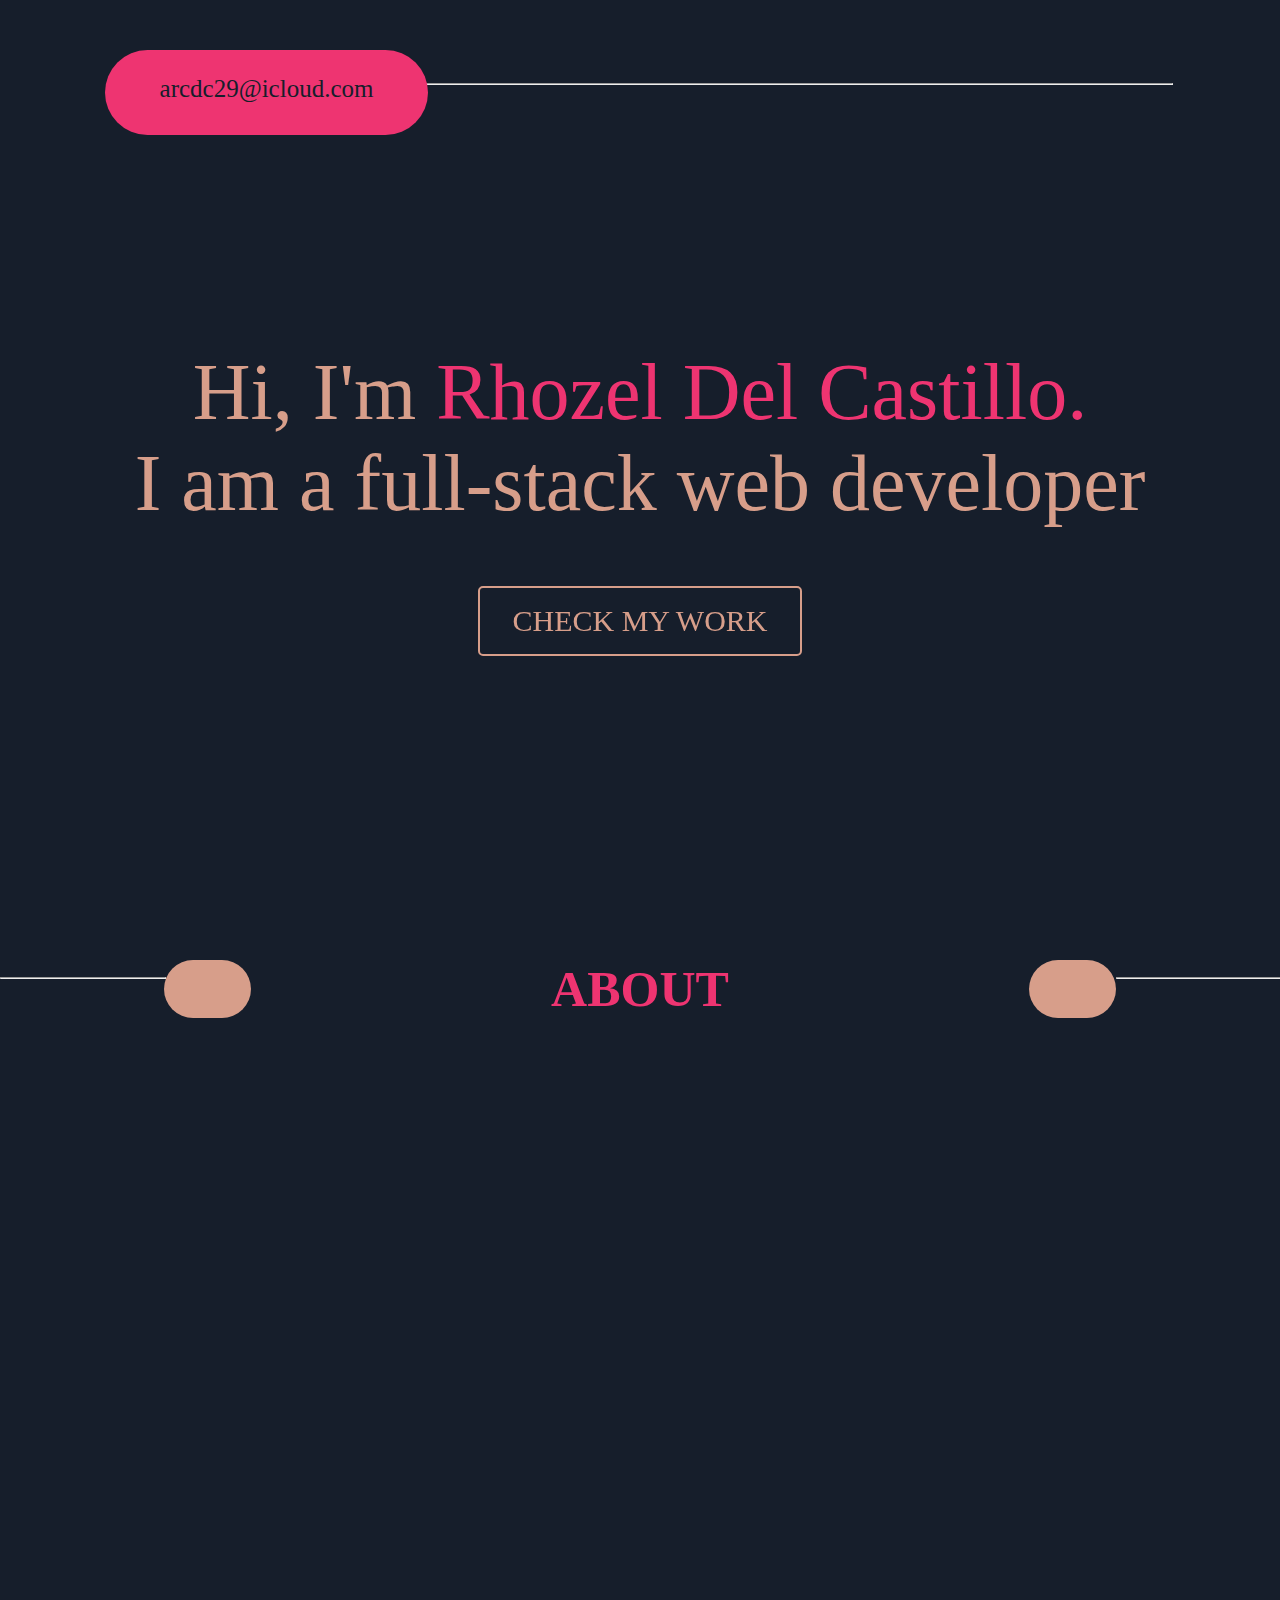
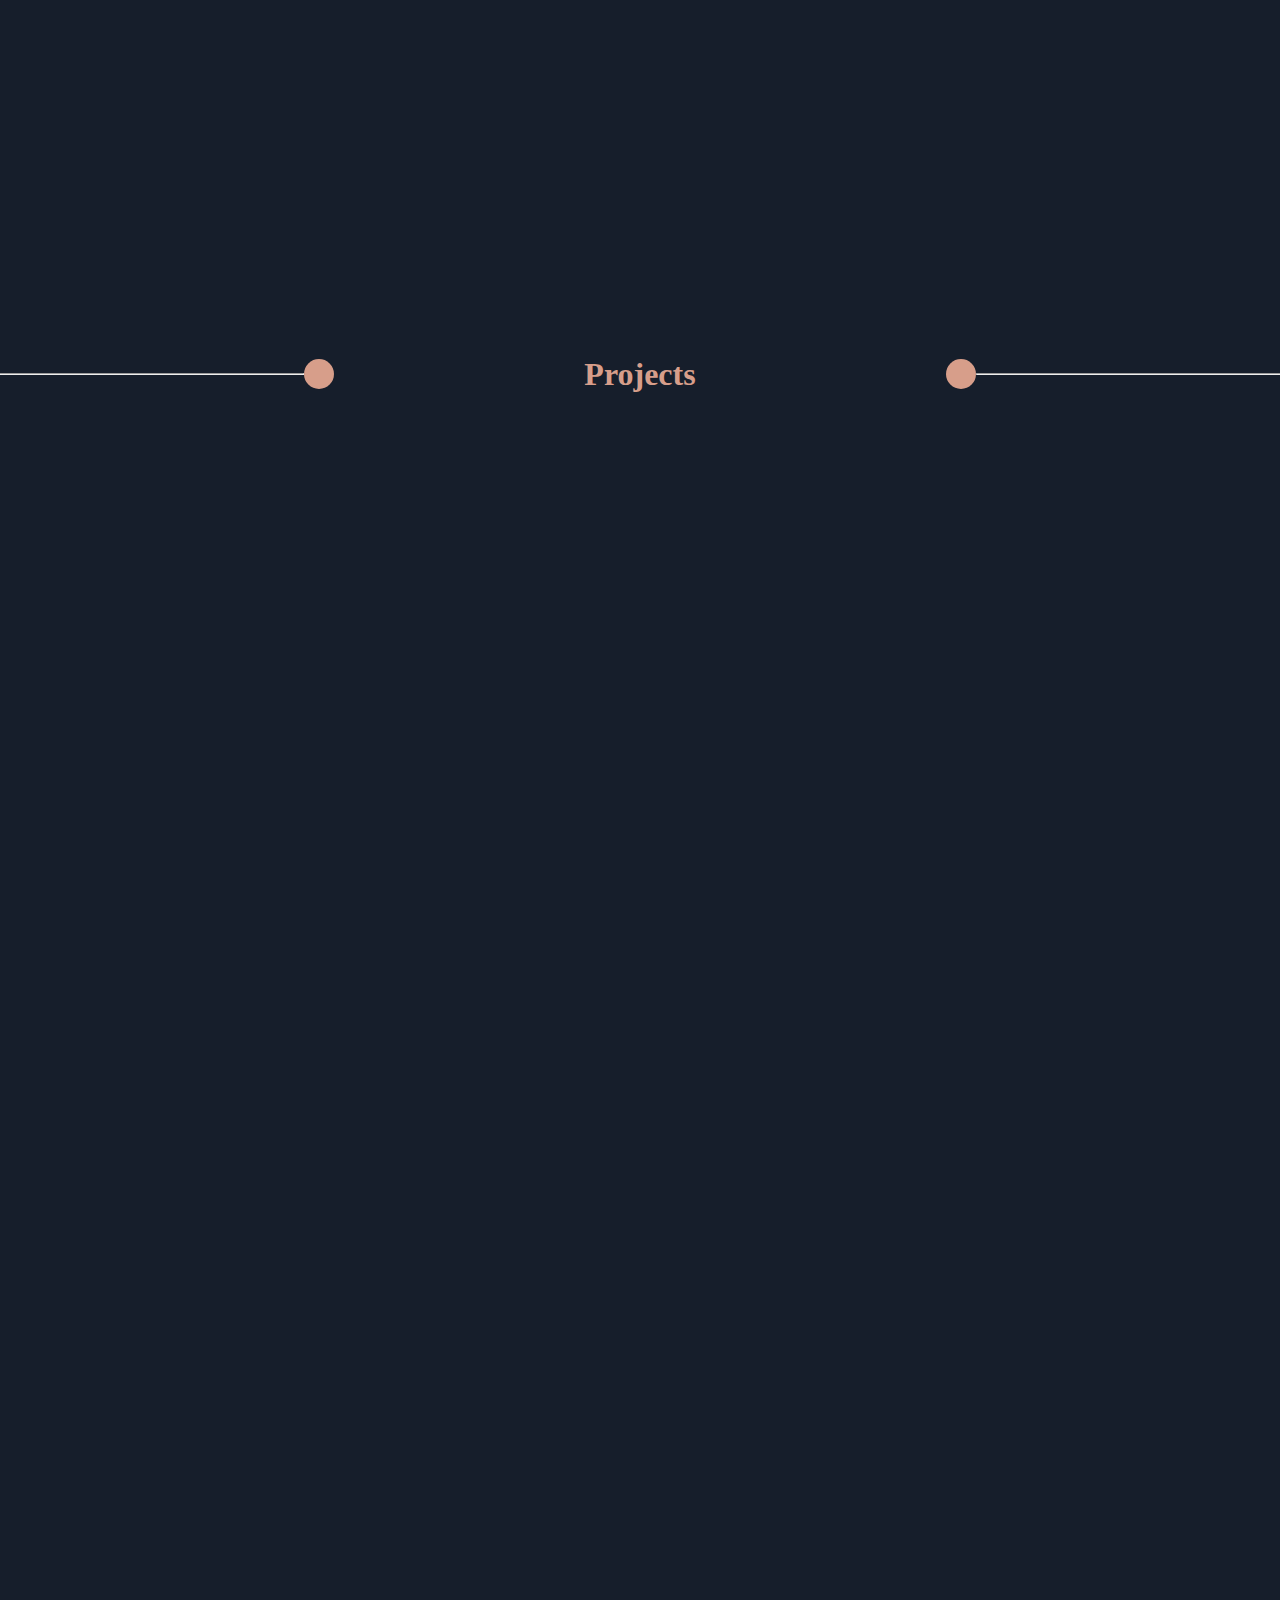
==== Rhozel Portfolio/index.html @ c580da38 "Add files via upload" ====
<DOCTYPE! html>
<html>
<meta charset="utf-8">
<head>
	<meta name="viewport" content="width=device-width, initial-scale=1.0">
	<link rel="stylesheet" href="css.css">	
	<link rel="stylesheet" href="https://cdnjs.cloudflare.com/ajax/libs/animate.css/4.1.1/animate.min.css"/>
	<link href="https://unpkg.com/aos@2.3.1/dist/aos.css" rel="stylesheet">
	<script src="https://unpkg.com/aos@2.3.1/dist/aos.js"></script>
<script src="https://ajax.googleapis.com/ajax/libs/jquery/3.5.1/jquery.min.js"></script>
</head>

	<script>
  		AOS.init();
	</script>

	<script>
$(document).ready(function() {
  var stickyTop = $('.skills__title__wrapper').offset().top;

  $(window).scroll(function() {
    var windowTop = $(window).scrollTop();
    if (stickyTop < windowTop && $(".skills__section").height() + $(".skills__title").offset().top - $(".skills__title__wrapper").height() > windowTop) {
      $('.skills__title__wrapper').css('position', 'fixed');
    } else {
      $('.skills__title__wrapper').css('position', 'relative');
    }
  });
});
	</script>

</head>
<body>
	<main>
		<div class="header__section">
			<div class="header__wrapper">
				<div class="email__wrapper" data-aos="fade-right" data-aos-duration="3000">
					<div class="email__circle">
						<span>arcdc29@icloud.com</span>
					</div>
					<div class="email__line">
						<hr>
					</div>
				</div>
				<div class="header__texts align" data-aos="zoom-out-up" data-aos-duration="2000" data-aos-easing="ease-in-quad">
					<h1> Hi, I'm <c>Rhozel Del Castillo.</c><br>
						I am a full-stack web developer
					</h1>
					<button class="header__button"> CHECK MY WORK </button>
				</div>
			</div>
		</div>
		<div class="about__div">
			<div class="about__div__wrapper">
				<div class="about__left-div">
					<hr>
				</div>
				<div class="about__div__circle"></div>
				<h1> ABOUT </h1>
				<div class="about__div__circle"></div>
				<div class="about__right-div">
					<hr>
				</div>
			</div>
		</div>
		<div class="introduction__section">
			<div class="introduction__wrapper align">
				<div class="introduction__texts" data-aos="fade-right" data-aos-duration="3000" data-aos-easing="ease-in-out-cubic">
					<p>I'm a full-stack developer and a part-time intermediate designer in <c>Bacolod City</c>,PH. I have passion for building applications from scratch and love marketing graphic design since I started in the IT industry.</p>
				</div>
				<div class="introduction__icons">
					<div class="dot_section1">
						<div data-aos="zoom-in"></div>
						<div class="dot1" data-aos="zoom-in" data-aos-duration="2000">
							<h1>CLEAN</h1>
						</div>
						<div class="dot2" data-aos="zoom-in" data-aos-duration="3000"">
							<h1>FAST</h1>
						</div>
					</div>
					<div class="dot_section2">
						<div class="dot3" data-aos="zoom-in" data-aos-duration="3000" data-aos-easing="ease-in-out-cubic">
							<h1>RESPONSIVE</h1>
						</div>
						<div class="dot4" data-aos="zoom-in" data-aos-duration="3000" data-aos-easing="ease-in-out-cubic">
							<h1>DYNAMIC</h1>
						</div>
					</div>
				</div>
			</div>
		</div>
		<div class="skills__section">
			<div class="skills__wrapper">
				<div class="graph__section">
					<div class="angular__graph" data-aos="fade-right"
     data-aos-offset="300"
     data-aos-easing="ease-in-sine">
						<hr><div class="graph__point"> <p>90%</p></div>
					</div>
					<div class="pct90" data-aos="fade-right"
     data-aos-offset="300"
     data-aos-easing="ease-in-sine">
						<hr><div class="graph__point"> <p>90%</p></div>
					</div>
					<div class="pct90" data-aos="fade-right"
     data-aos-offset="300"
     data-aos-easing="ease-in-sine">
						<hr><div class="graph__point"> <p>90%</p></div>
					</div>
					<div class="pct90" data-aos="fade-right"
     data-aos-offset="300"
     data-aos-easing="ease-in-sine">
						<hr><div class="graph__point"> <p>90%</p></div>
					</div>
					<div class="pct90" data-aos="fade-right"
     data-aos-offset="300"
     data-aos-easing="ease-in-sine">
						<hr><div class="graph__point"> <p>90%</p></div>
					</div>
					<div class="pct85" data-aos="fade-right"
     data-aos-offset="300"
     data-aos-easing="ease-in-sine">
						<hr><div class="graph__point85"> <p>85%</p></div>
					</div>
					<div class="pct80" data-aos="fade-right"
     data-aos-offset="300"
     data-aos-easing="ease-in-sine">
						<hr><div class="graph__point80"> <p>80%</p></div>
					</div>
					<div class="pct80" data-aos="fade-right"
     data-aos-offset="300"
     data-aos-easing="ease-in-sine">
						<hr><div class="graph__point80"> <p>80%</p></div>
					</div>
					<div class="pct75" data-aos="fade-right"
     data-aos-offset="300"
     data-aos-easing="ease-in-sine">
						<hr><div class="graph__point75"> <p>75%</p></div>
					</div>
					<div class="pct60" data-aos="fade-right"
     data-aos-offset="300"
     data-aos-easing="ease-in-sine">
						<hr><div class="graph__point60"> <p>60%</p></div>
					</div>
					<div class="pct50" data-aos="fade-right"
     data-aos-offset="300"
     data-aos-easing="ease-in-sine">
						<hr><div class="graph__point50"> <p>50%</p></div>
					</div>
					<div class="pct50" data-aos="fade-right"
     data-aos-offset="300"
     data-aos-easing="ease-in-sine">
						<hr><div class="graph__point50"> <p>50%</p></div>
					</div>
					<div class="pct50" data-aos="fade-right"
     data-aos-offset="300"
     data-aos-easing="ease-in-sine">
						<hr><div class="graph__point50"> <p>50%</p></div>
					</div>					
				</div>
				<div class="programming__languages">
					<h1 data-aos="fade-up">ANGULAR CLI</h1>
					<h1 data-aos="fade-up">ANGULAR MATERIAL</h1>
					<h1 data-aos="fade-up">TYPESCRIPT</h1>
					<h1 data-aos="fade-up">NODE JS / EXPRESS JS</h1>
					<h1 data-aos="fade-up">MYSQL</h1>
					<h1 data-aos="fade-up">FIREBASE</h1>
					<h1 data-aos="fade-up">HTML</h1>
					<h1 data-aos="fade-up">JAVASCRIPT</h1>
					<h1 data-aos="fade-up">CSS</h1>
					<h1 data-aos="fade-up">PHP</h1>
					<h1 data-aos="fade-up">REACT JS</h1>
					<h1 data-aos="fade-up">FEATHER JS</h1>
					<h1 data-aos="fade-up">PYTHON</h1>
				</div>
				<div class="skills__title">
					<div class="skills__title__wrapper" data-aos="zoom-in">
						<h1>S</h1>
						<h1>K</h1>
						<h1>I</h1>
						<h1>L</h1>
						<h1>L</h1>
						<h1>S</h1>
					</div>
				</div>
			</div>
			<div class="skills__section2" data-aos="fade-up" data-aos-anchor-placement="top-center">
					<div class="skills__wrapper2 skills__align">
						<div class="photoshop__circle">
							<p>Photoshop</p>
						</div>
						<div class="msoffice__circle">
							<p>Microsoft Office</p>
						</div>
						<div class="wordpress__circle">
							<p>Wordpress</p>
						</div>
						<div class="coreldraw__circle">
							<p>Corel Draw</p>
						</div>
					</div>
			</div>
		</div>
		<div class="projects__div">
			<div class="projects__div__wrapper">
				<div class="projects__div__line">
				<hr>
				</div>
				<div class="about__div__circle"></div>
				<div class="projects__text">
				<h1>Projects</h1>
				</div>
				<div class="about__div__circle"></div>
				<div class="projects__div__line">
				<hr>
				</div>
			</div>
		</div>
		<div class="projects__section">
			<div class="projects__wrapper align">
				<div class="display__sec1">
					<div class="placeholder1" data-aos="zoom-in">
					</div>
					<div class="placeholder2" data-aos="zoom-in">
					</div>
					<div class="placeholder1" data-aos="zoom-in">
					</div>
				</div>
				<div class="display__sec2">
					<div class="placeholder2" data-aos="zoom-in" >
					</div>
					<div class="placeholder1" data-aos="zoom-in">
					</div>
					<div class="placeholder2" data-aos="zoom-in">
					</div>
				</div>
			</div>
			<div class="checkout__section" data-aos="fade-right">
				<hr>
				<button class="checkout"> CHECK OUT FOR MORE! </button>
			</div>

		</div>
	</main>

</body>
</html>
---- Rhozel Portfolio/css.css ----
*{
    font-family: Poppins;
    color: #d79e8a;
}

main {
    margin: 0 auto;
    width: 100%;
    overflow-x: hidden;
    background-color: #161e2b;

}

body, html {
    width: 100%;
    height: 100%;
    padding: 0;
    margin: 0;
}

.align{
	width: 90%;
	display: flex;
    align-items: center;
    justify-content: center;
    margin: 0 auto;
}
/*========*/

.header__section{
	width: 100%;
}

/*.email{
	padding-top: 75px;
    padding-left: 85px;
}*/

.email__wrapper{
	display: flex;
	width: 100%;
	flex-direction: row;
	padding-top: 50px;
    padding-left: 85px;
}

.email__circle {
    height: 35px;
    width: 20%;
    background-color: #ee3471;
    border-radius: 50px;
    display: inline-block;
    font-size: 25px;
    padding: 25px;
    text-align: center;
    margin: auto 20px;
    position: absolute;
}

.email__circle span{
    display: block;
    overflow: hidden;
    color: #161e2b;
    
}

.email__line{
	width: 75%;
	padding-top: 25px;
	padding-left: 10%;
}









.email span{
	color: #161e2b;
	font-size: 30px;
}
.header__wrapper{
	/*background-image: url(header.png);	
	background-repeat: no-repeat;*/
	display: flex;
	flex-direction: column;	


}

.header__texts{
    text-align: center;
    flex-direction: column;
    font-size: 40px;
    padding-top: 200px;
    padding-bottom: 300px;

}

.header__texts h1{
		font-weight: normal;
}

c{
	color: #ee3471;
}

.header__button {
  background-color: #161e2b; 
  padding: 16px 32px;
  text-align: center;
  text-decoration: none;
  display: inline-block;
  font-size: 30px;
  margin: 4px 2px;
  transition-duration: 0.4s;
  cursor: pointer;
  border-radius: 5px;
  border: 2px solid #d79e8a

}
.header__button:hover {
	 background-color:#d79e8a;
	 color: #161e2b;
	 border: 2px solid #161e2b;
}

/*==============================*/

.about__div {
	width: 100%;
    align-items: center;
}

.about__div h1{
	color: #ee3471;
	font-size: 50px;
    margin: auto 300px;
}

.about__left-div {
    width: 100%
}
.about__right-div {
    width: 100%
}

.about__left-div hr{
    width: 100%;
    margin: 0px;
    height: 0px;
    left: 0;
    margin-top: 10%;
}
.about__right-div hr{
    width: 100%;
    margin: 0px;
    height: 0px;
    right: 0;
    margin-top: 10%;
}


.about__div__wrapper{
    display: flex;
    flex-direction: row;
}
.about__div__circle{
    width: 35%;
    background-color: #d79e8a;
    border-radius: 50px;
    display: inline-block;
    padding: 15px;
}
/*==============================*/

.introduction__section{
	width: 100%;
}

.introduction__wrapper{
    display: flex;
    flex-direction: row;
    margin-top: 200px;
    margin-bottom: 300px;
}

.introduction__texts{
	padding: 100px;
	font-size: 30px;
}

.introduction__icons{
	flex-direction: column;
}

.introduction__icons h1{
	color: #161e2b
}

.dot_section1{
	display: flex;
	flex-direction: row;
}
.dot1 {
	height: 100px;
    width: 100px;
    background-color: #d79e8a;
    border-radius: 50%;
    display: inline-block;
    font-size: 15px;
    padding: 30px;
    text-align: center;
    margin: 0 50px 0 0;
}
.dot2 {
    height: 150px;
    width: 150px;
    background-color: #d79e8a;
    border-radius: 50%;
    display: inline-block;
    font-size: 25px;
    padding: 25px;
    text-align: center;
}

.dot_section2{
	display: flex;
	flex-direction: row;
}

.dot3 {
    height: 200px;
    width: 200px;
    background-color: #d79e8a;
    border-radius: 50%;
    display: inline-block;
    font-size: 15px;
    padding: 30px;
    text-align: center;
    margin: 0 50px 0 0;   
}

.dot3 h1{
    margin-top: 70px;
}

.dot4 {
    height: 200px;
    width: 200px;
    background-color: #d79e8a;
    border-radius: 50%;
    display: inline-block;
    font-size: 15px;
    padding: 15px;
    text-align: center;
    margin-top: 50px;
}

.dot4 h1{
    margin-top: 70px;
}

/*==========================*/

.skills__section{
	width: 100%;
	margin-top: 200px;
    display: flex;
    flex-direction: column;
}

.skills__wrapper{
	width: 100%;
	display: flex;
	flex-direction: row;
}

.skills__wrapper p{
color: #161e2b;
    margin: -4px auto;
    font-size: 30px;

}

.graph__section{
	display: flex;
	flex-direction: column;
    margin-top: 20px;
}



.angular__graph{
	display: flex;
	flex-direction: row;

}

.angular__graph hr {
    width: 425px;
    height: 0px;
    margin-top: 33px;
}
/*-----------------------*/
.graph__point{
    height: 35px;
    width: 120px;
    background-color: #d79e8a;
    border-radius: 50px;
    display: inline-block;
    font-size: 15px;
    padding: 15px;
    text-align: center;

}

.graph__point85 {
    height: 35px;
    width: 120px;
    background-color: #d79e8a;
    border-radius: 50px;
    display: inline-block;
    font-size: 15px;
    padding: 15px;
    margin-right: 5%;
    text-align: center;
}
.graph__point80 {
    height: 35px;
    width: 120px;
    background-color: #d79e8a;
    border-radius: 50px;
    display: inline-block;
    font-size: 15px;
    padding: 15px;
    margin-right: 15%;
    text-align: center;
}
.graph__point75 {
    height: 35px;
    width: 120px;
    background-color: #d79e8a;
    border-radius: 50px;
    display: inline-block;
    font-size: 15px;
    padding: 15px;
    margin-right: 25%;
    text-align: center;
}
.graph__point60 {
    height: 35px;
    width: 120px;
    background-color: #d79e8a;
    border-radius: 50px;
    display: inline-block;
    font-size: 15px;
    padding: 15px;
    margin-right: 35%;
    text-align: center;
}

.graph__point50 {
    height: 35px;
    width: 120px;
    background-color: #d79e8a;
    border-radius: 50px;
    display: inline-block;
    font-size: 15px;
    padding: 15px;
    margin-right: 45%;
    text-align: center;
}


.pct90 {
	display: flex;
	flex-direction: row;
	margin-top: 30px;

}

.pct90 hr {
	width: 90%;
	height: 0px;
	margin-top: 33px;;
}

.pct85{
    display: flex;
    flex-direction: row;
    margin-top: 30px;    
}

.pct85 hr {
    width: 75%;
    height: 0px;
    margin-top: 33px;
    margin-left: 0;
}

.pct80{
     display: flex;
    flex-direction: row;
    margin-top: 30px;   
}
.pct80 hr {
    width: 65%;
    height: 0px;
    margin-top: 33px;
    margin-left: 0px;
}

.pct75{
     display: flex;
    flex-direction: row;
    margin-top: 30px;   
}
.pct75 hr {
    width: 55%;
    height: 0px;
    margin-top: 33px;
    margin-left: 0px;
}
.pct60{
     display: flex;
    flex-direction: row;
    margin-top: 30px;   
}
.pct60 hr {
    width: 45%;
    height: 0px;
    margin-top: 33px;
    margin-left: 0px;
}
.pct50{
     display: flex;
    flex-direction: row;
    margin-top: 30px;   
}
.pct50 hr {
    width: 35%;
    height: 0px;
    margin-top: 33px;;
    margin-left: 0px;
}
/*==========================*/

.programming__languages{
	font-weight: normal;
    margin-left: 100px;
}
.programming__languages h1{
    font-size: 55px;
    margin: 12px;
}
/*-------------------------*/

/*.skills__title{
    width: 75%;
  margin: auto;
}*/
.skills__title__wrapper{
  top: 70px;
  display: flex;
  flex-direction: column;
  margin-left: 200px;
  position: sticky;
}

.skills__title__wrapper h1{
    position: sticky;
    top: 70px;
    font-size: 50px;
    color: #ee3471;
    margin: 0;
}

/*---------------------------*/
.skills__section2{
	width: 100%;
}

.skills__section2 p{
	color: #161e2b;
	font-size: 20px;
}


.skills__wrapper2{
	display: flex;
	flex-direction: row;
}

.skills__align{
	width: 90%;
	display: flex;
    align-items: center;
    justify-content: center;
    margin: 0 auto;
    padding: 100px 0px;
}

.photoshop__circle{
    width: 200px;
    background-color: #ee3471;
    border-radius: 50px;
    display: inline-block;
    font-size: 15px;
    padding: 15px;
    text-align: center;
    margin: auto 20px;    
}


.msoffice__circle{
    width: 200px;
    background-color: #d79e8a;
    border-radius: 50px;
    display: inline-block;
    font-size: 15px;
    padding: 15px;
    text-align: center;
    margin: auto 20px;    
}

.wordpress__circle{
    width: 200px;
    background-color: #ee3471;
    border-radius: 50px;
    display: inline-block;
    font-size: 15px;
    padding: 15px;
    text-align: center;
    margin: auto 20px;
}

.coreldraw__circle{
    width: 200px;
    background-color: #d79e8a;
    border-radius: 50px;
    display: inline-block;
    font-size: 15px;
    padding: 15px;
    text-align: center;
    margin: auto 20px;
}

/*=====================*/


.projects__div{
    width: 100%;
}

.projects__div__wrapper{
    display:flex;
    flex-direction: row;
    text-align: center;
    align-items: center;
    justify-content: center;

}

.projects__div__line hr{
    width: 5000px;
    margin: 0;
}

.projects__text{
        margin: auto 250px;
}



/*=====================*/



.projects__section{
    width:100%;
}

.projects__wrapper{
    display: flex;
    flex-direction: column;
    margin-top: 100px;
    margin-bottom: 50px;  
}

.display__sec1{
    display: flex;
    flex-direction: row;
}


.display__sec2{
    display: flex;
    flex-direction: row;
}

.placeholder1{
    background-color: #d79e8a;
    height: 500px;
    width: 400px;
    margin: 25px;
}

.placeholder2{
   background-color: #ee3471;
    height: 500px;
    width: 400px;
   margin: 25px;
}

/*================================*/

.checkout__section{
    display: flex; 
    flex-direction: row;
    margin-bottom: 100px;

}

.checkout__section hr{
    width: 70%;
    height: 0px;
    margin-left: 0px;
    margin-top: 33px;
}


.checkout{
    background-color: #d79e8a;
    border-radius: 50px;
    display: inline-block;
    text-align: center;
    margin-right: 15%;
    margin-left: 0px;
    color: #161e2b;
    font-size: 30px;
    width: 25%;
    padding: 10px;
    border-color: #161e2b ;
}

.checkout:hover {
    background-color: #161e2b;
    color:#d79e8a;
    border-color: #d79e8a;
}
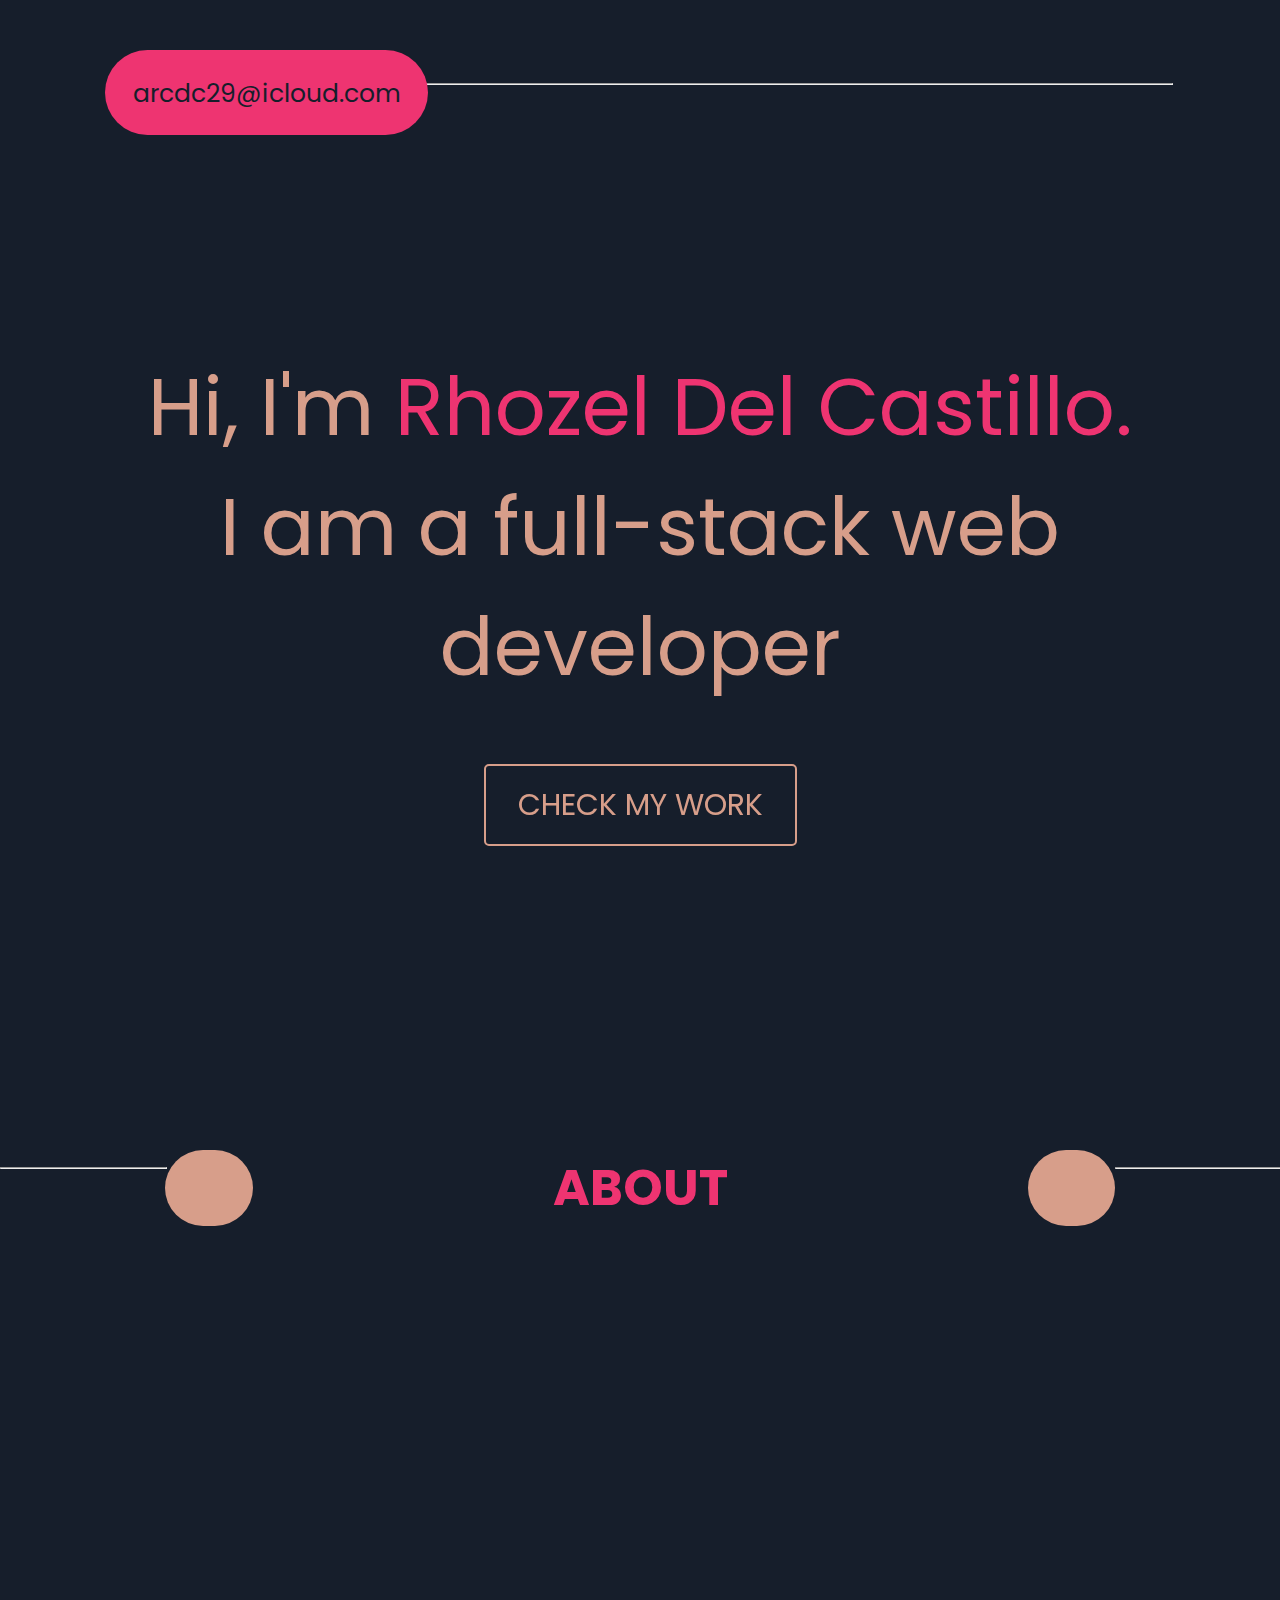
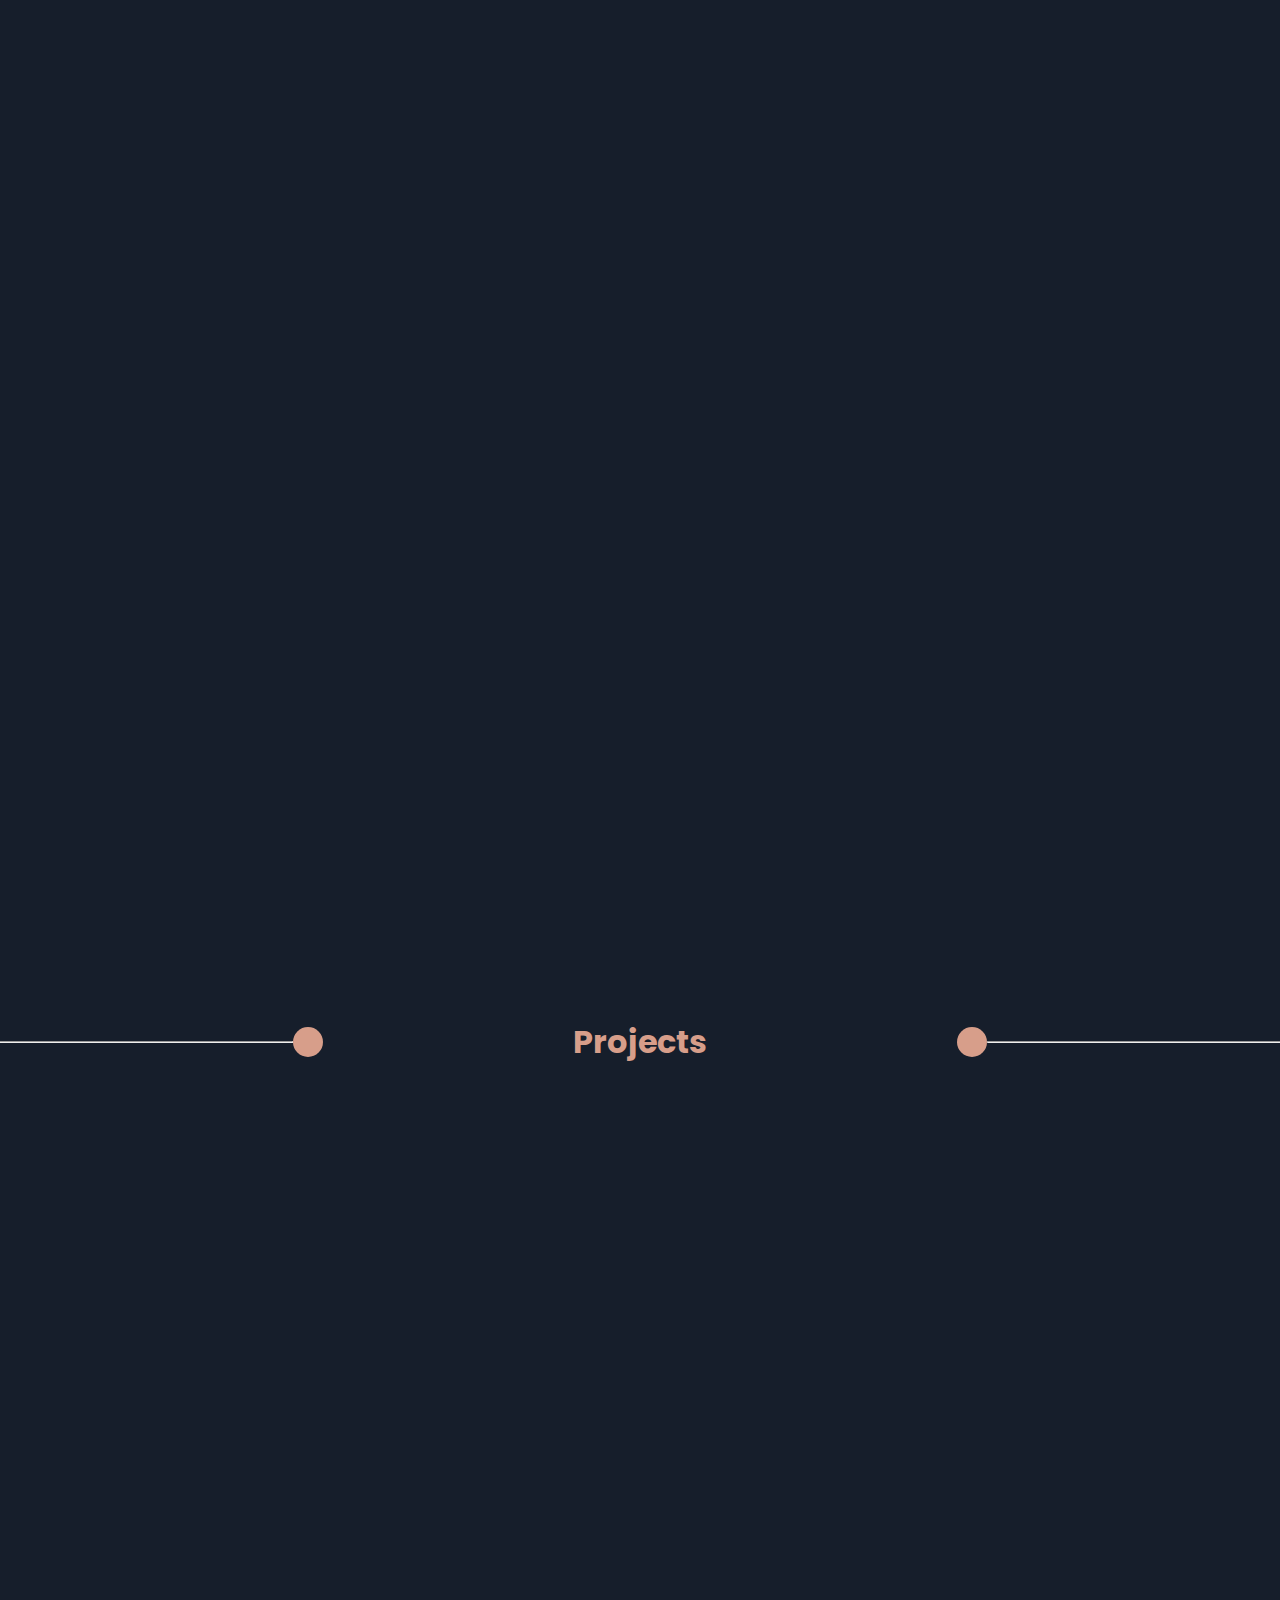
==== commit 096b9c38: "Update index.html" ====
--- a/Rhozel Portfolio/index.html
+++ b/Rhozel Portfolio/index.html
@@ -6,6 +6,11 @@
 	<link rel="stylesheet" href="css.css">	
 	<link rel="stylesheet" href="https://cdnjs.cloudflare.com/ajax/libs/animate.css/4.1.1/animate.min.css"/>
 	<link href="https://unpkg.com/aos@2.3.1/dist/aos.css" rel="stylesheet">
+	<link rel="preconnect" href="https://fonts.googleapis.com">
+	<link rel="preconnect" href="https://fonts.gstatic.com" crossorigin>
+	<link href="https://fonts.googleapis.com/css2?family=Poppins&display=swap" rel="stylesheet">
+
+
 	<script src="https://unpkg.com/aos@2.3.1/dist/aos.js"></script>
 <script src="https://ajax.googleapis.com/ajax/libs/jquery/3.5.1/jquery.min.js"></script>
 </head>
@@ -38,7 +43,7 @@
 					<div class="email__circle">
 						<span>arcdc29@icloud.com</span>
 					</div>
-					<div class="email__line">
+					<div class="email__line hide__mobile__425">
 						<hr>
 					</div>
 				</div>
@@ -90,6 +95,7 @@
 			</div>
 		</div>
 		<div class="skills__section">
+			<h1 class="skills__mobile mobile" data-aos="zoom-in"> SKILLS </h1>
 			<div class="skills__wrapper">
 				<div class="graph__section">
 					<div class="angular__graph" data-aos="fade-right"
@@ -173,7 +179,7 @@
 					<h1 data-aos="fade-up">FEATHER JS</h1>
 					<h1 data-aos="fade-up">PYTHON</h1>
 				</div>
-				<div class="skills__title">
+				<div class="skills__title hide__mobile">
 					<div class="skills__title__wrapper" data-aos="zoom-in">
 						<h1>S</h1>
 						<h1>K</h1>
@@ -242,6 +248,5 @@
 
 		</div>
 	</main>
-
 </body>
-</html>+</html>
--- a/Rhozel Portfolio/css.css
+++ b/Rhozel Portfolio/css.css
@@ -24,6 +24,9 @@
     align-items: center;
     justify-content: center;
     margin: 0 auto;
+}
+.mobile{
+    display: none;
 }
 /*========*/
 
@@ -651,4 +654,413 @@
     background-color: #161e2b;
     color:#d79e8a;
     border-color: #d79e8a;
-}+}
+
+/*======================*/
+
+@media only screen and (max-width: 1024px) {
+
+.hide__mobile{
+    display: none;
+}
+
+.mobile{
+    display: block;
+}
+
+/*===============*/
+
+
+
+.email__circle{
+    width: 30%;
+    font-size: 20px;
+    padding: 20px;
+}
+
+.header__texts{
+    font-size: 25px;
+}
+/*================*/
+.about__div__circle {
+    width: 35%;
+    background-color: #d79e8a;
+    border-radius: 50px;
+    display: inline-block;
+    padding: 25px;
+    height: 5px;
+}
+.about__div h1 {
+    color: #ee3471;
+    font-size: 50px;
+    margin: auto 100px;
+}
+.about__right-div hr {
+
+    margin-top: 13%;
+}
+
+.introduction__wrapper {
+    flex-direction: column;
+}
+
+.introduction__texts {
+    text-align: center;
+}
+.introduction__icons {
+    flex-direction: column;
+    margin: 100px 0px;
+}
+/*===========*/
+
+.introduction__texts{
+    padding: 0px;
+
+}
+
+.angular__graph hr {
+    width: 130px;
+}
+
+
+
+.skills__mobile{
+    font-size: 55px;
+    color: #ee3471;
+    text-align: center;
+}
+
+
+.display__sec1 {
+    display: flex;
+    flex-direction: column;
+}
+.display__sec2 {
+    display: flex;
+    flex-direction: column;
+}
+
+.checkout{
+    width: 60%;
+}
+
+}
+
+@media only screen and (max-width: 768px) {
+
+.hide__mobile{
+    display: none;
+}
+
+.mobile{
+    display: block;
+}
+
+/*===============*/
+
+.email__wrapper{
+    padding-left: 30px;
+}
+
+
+.header__texts {
+    font-size: 20px;
+}
+
+.header__button{
+    font-size: 25px;
+}
+/*==============*/
+
+.about__div h1 {
+    font-size: 35px;
+    margin: auto 80px;
+}
+.about__left-div hr {
+
+    margin-top: 17%;
+}
+.about__div__circle {
+    width: 80%;
+    background-color: #d79e8a;
+    border-radius: 50px;
+    display: inline-block;
+    padding: 20px;
+    height: 0px;
+}
+
+
+/*===================*/
+.programming__languages h1 {
+    font-size: 48px;
+    margin: 12px;
+}
+
+
+
+
+
+
+
+
+
+
+
+
+
+
+
+
+
+/*=========================*/
+.skills__wrapper2 {
+    flex-direction: column;
+}
+.photoshop__circle {   
+    width: 100%;
+    margin: 20px;
+}
+
+.msoffice__circle {
+    width: 100%;
+    margin: 20px;
+}
+
+.wordpress__circle{
+    width: 100%;
+    margin: 20px;
+}
+
+.coreldraw__circle{
+    width: 100%;
+    margin: 20px;
+}
+
+.checkout{
+
+    font-size: 25px;
+
+}
+
+
+
+
+
+@media only screen and (max-width: 425px) {
+
+.hide__mobile{
+    display: none;
+}
+
+.hide__mobile__425{
+    display: none;
+
+}
+
+.mobile{
+    display: block;
+}
+/*========================*/
+.email__circle {
+    width: 60%;
+}
+
+.header__texts {
+    font-size: 15px;
+}
+.header__texts h1 {
+    margin: 85px 0px;
+}
+
+/*====================*/
+
+.about__div h1 {
+    margin: auto 30px;
+}
+
+.about__div__circle {
+    width: 0px;
+}
+.about__left-div hr {
+    margin-top: 22%;
+}
+.about__right-div hr {
+    margin-top: 22%;
+}
+
+/*======================*/
+.introduction__wrapper {
+    margin-top: 100px;
+    margin-bottom: 0px;
+}
+.introduction__texts {
+    font-size: 21px;
+}
+.dot_section1 {
+    margin-left: 12%;
+}
+.dot1 {
+    margin: 0px 15px 0 0;
+}
+.dot3 {
+    padding: 0px;
+    margin: -32px -10px 0 0;
+}
+.dot4 {
+     padding: 0px; 
+}
+/*======================*/
+.graph__section {
+    display: flex;
+    flex-direction: column;
+    margin-top: 15px;
+}
+.skills__wrapper p {
+    font-size: 15px;
+    margin: -11px auto;
+}
+.programming__languages {
+    font-weight: normal;
+    margin-left: 0px;
+}
+.programming__languages h1 {
+    font-size: 20px;
+    margin: 15px 10px;
+}
+/*-------------------------*/
+.pct90 {
+    margin-top: 15px;
+}
+.pct85 {
+    margin-top: 14px;
+}
+.pct80 {
+    margin-top: 16px;
+}
+.pct75 {
+    margin-top: 14px;
+}
+.pct60 {
+    margin-top: 15px;
+}
+.pct50 {
+    margin-top: 14px;
+}
+/*---------------------*/
+.graph__point {
+    height: 0px;
+    width: 25px;
+}
+.graph__point85 {
+    height: 0px;
+    width: 25px;
+}
+.graph__point80 {
+    height: 0px;
+    width: 25px;
+}
+.graph__point75 {
+    height: 0px;
+    width: 25px;
+}
+.graph__point60 {
+    height: 0px;
+    width: 25px;
+}
+.graph__point50 {
+    height: 0px;
+    width: 25px;
+}
+/*------------------------*/
+.angular__graph hr {
+    width: 75px;
+    margin-top: 15px;
+}
+.pct90 hr {
+    margin-top: 14px;
+}
+.pct85 hr {
+    margin-top: 14px;
+}
+.pct80 hr {
+    margin-top: 14px;
+}
+.pct75 hr {
+    margin-top: 14px;
+}
+.pct60 hr {
+    margin-top: 14px;
+}
+.pct50 hr {
+    margin-top: 14px;
+}
+/*================*/
+.projects__text {
+    margin: auto 50px;
+}
+.skills__section2 p {
+    font-size: 15px;
+}
+
+/*==========*/
+.checkout__section hr {
+
+    margin-top: 5%;
+}
+.checkout {
+    margin-right: 3%;
+    font-size: 14px
+}
+
+@media only screen and (max-width: 375px) {
+
+.email__circle {
+    height: 20px;
+    width: 20%;
+    background-color: #ee3471;
+    border-radius: 50px;
+    display: inline-block;
+    font-size: 25px;
+    padding: 25px;
+    text-align: center;
+    margin: auto 20px;
+    position: absolute;
+}
+.email__circle {
+    width: 65%;
+    font-size: 15px;
+    padding: 10px;
+}
+.header__texts {
+    font-size: 10px;
+}
+
+.header__button {
+    font-size: 15px;
+}
+
+/*==========*/
+.about__div h1 {
+    font-size: 25px;
+}
+
+.introduction__texts {
+    font-size: 15px;
+}
+
+/*=================*/
+
+.photoshop__circle {
+    width: 70%;
+}
+.msoffice__circle {
+    width: 70%;
+}
+.wordpress__circle {
+    width: 70%;
+}
+.coreldraw__circle {
+    width: 70%;
+}
+
+}
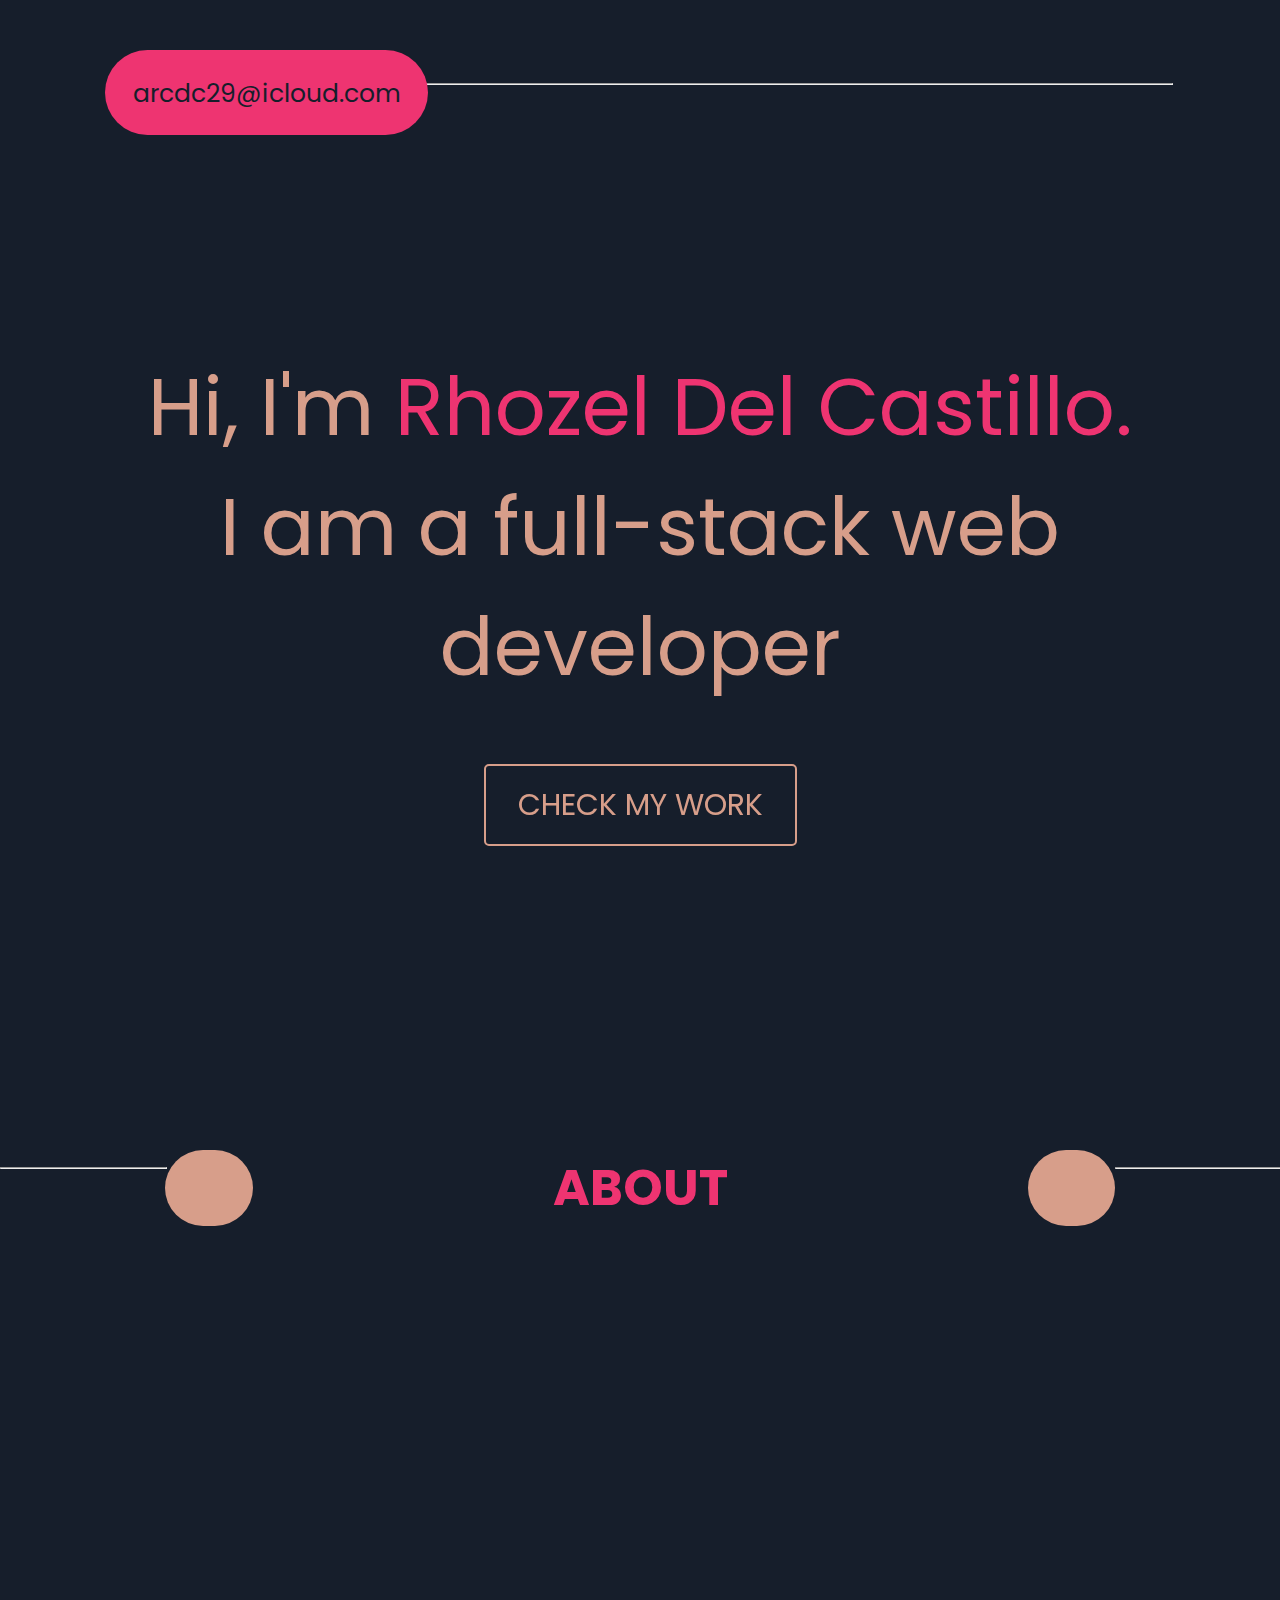
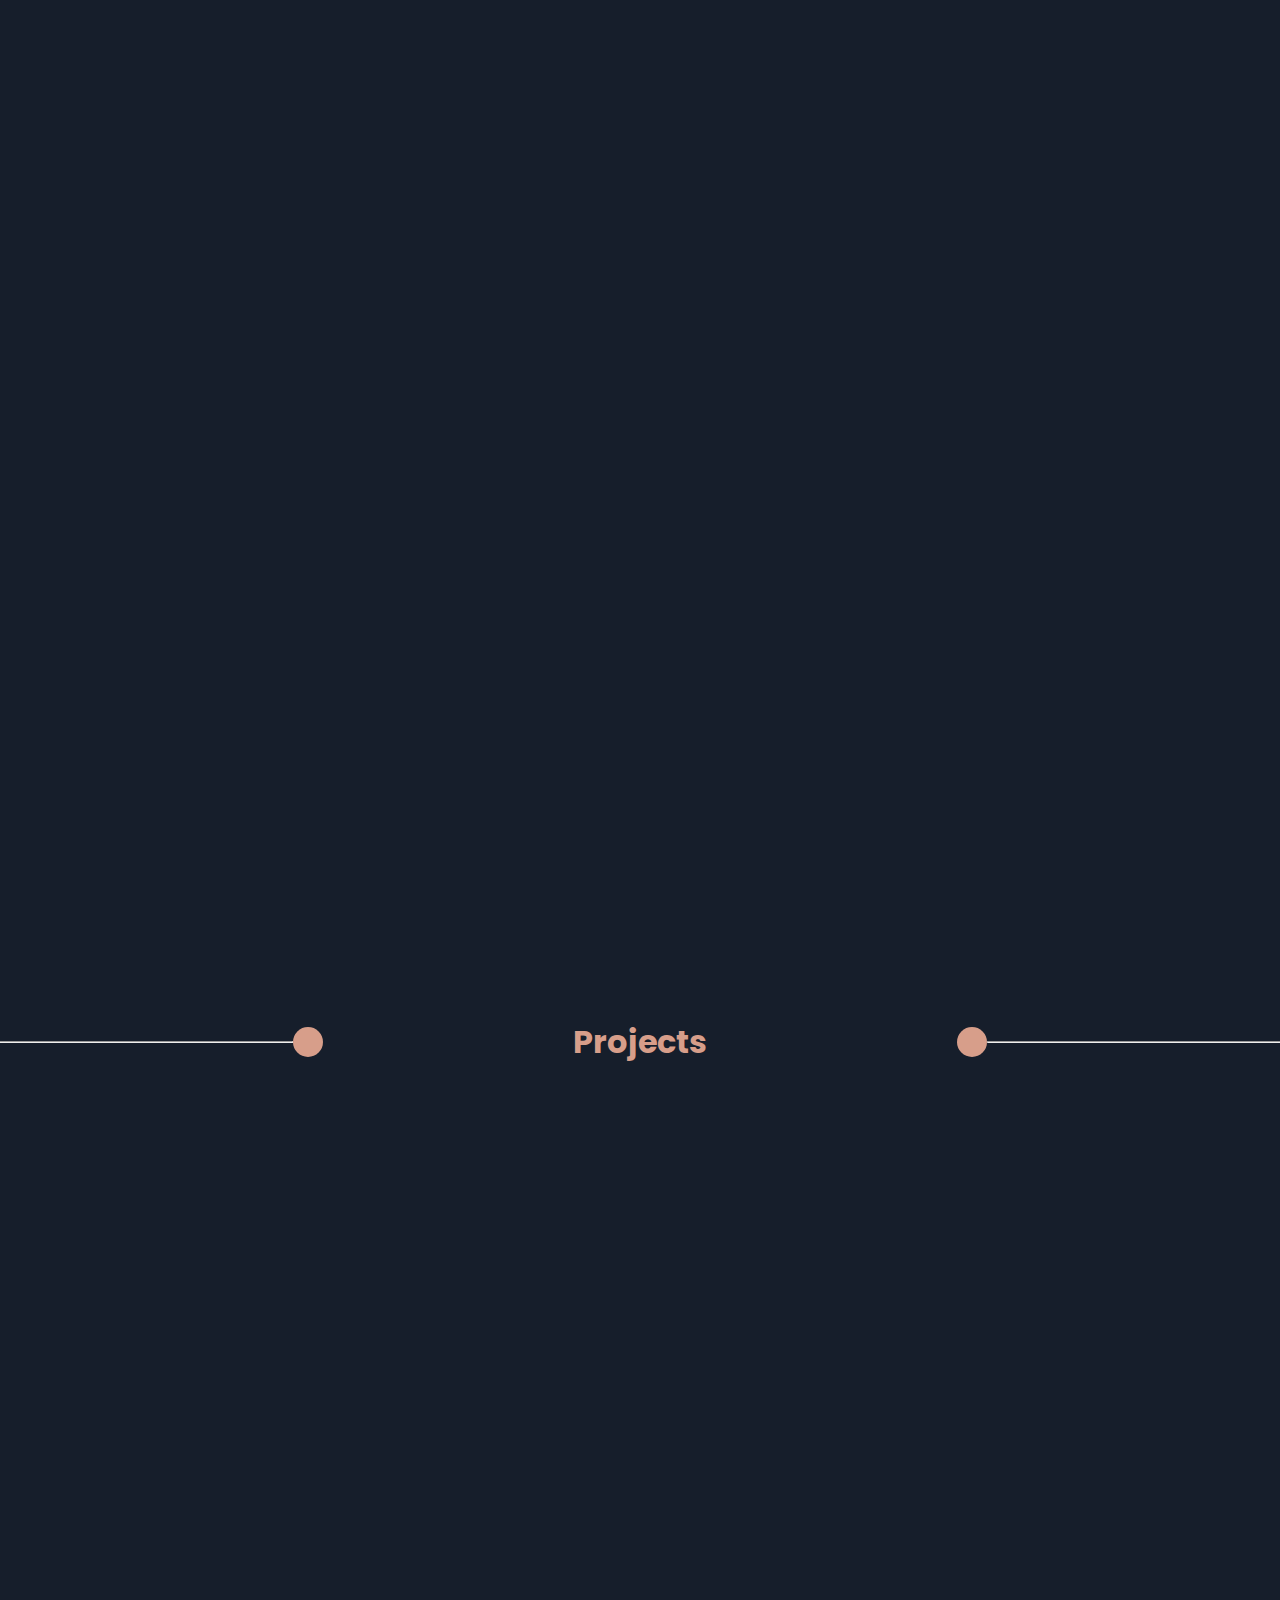
==== commit 648058a2: "Update index.html" ====
--- a/Rhozel Portfolio/index.html
+++ b/Rhozel Portfolio/index.html
@@ -17,6 +17,35 @@
 
 	<script>
   		AOS.init();
+	</script>
+
+	<script>
+		$(document).ready(function(){
+		  $(".header__button").click(function(){
+		    $("main").hide();
+		  });
+		  $(".header__button").click(function(){
+		    $("portfolio").show("slow");
+		  });
+		});
+	</script>
+	<script>
+		$(document).ready(function(){
+		  $(".checkout").click(function(){
+		    $("main").hide();
+		  });
+		  $(".checkout").click(function(){
+		    $("portfolio").show("slow");
+		  });
+		});
+	</script>
+
+	<script>
+		$(".header__button").click(function() {
+    $('html, body').animate({
+        scrollTop: $(".projects__div__wrapper").offset().top
+    }, 2000);
+});
 	</script>
 
 	<script>
@@ -248,5 +277,29 @@
 
 		</div>
 	</main>
+	<portfolio>
+	<div class="projects__section">
+			<div class="projects__wrapper align">
+				<div class="display__sec1">
+					<div class="placeholder1" data-aos="zoom-in">
+					</div>
+					<div class="placeholder2" data-aos="zoom-in">
+					</div>
+					<div class="placeholder1" data-aos="zoom-in">
+					</div>
+				</div>
+				<div class="display__sec2">
+					<div class="placeholder2" data-aos="zoom-in" >
+					</div>
+					<div class="placeholder1" data-aos="zoom-in">
+					</div>
+					<div class="placeholder2" data-aos="zoom-in">
+					</div>
+				</div>
+			</div>
+		</div>
+	</portfolio>
+
+
 </body>
 </html>
--- a/Rhozel Portfolio/css.css
+++ b/Rhozel Portfolio/css.css
@@ -925,26 +925,26 @@
 }
 .programming__languages h1 {
     font-size: 20px;
-    margin: 15px 10px;
+    margin: 6.5% 10px;
 }
 /*-------------------------*/
 .pct90 {
-    margin-top: 15px;
+    margin-top: 12%;
 }
 .pct85 {
-    margin-top: 14px;
+    margin-top: 10%;
 }
 .pct80 {
-    margin-top: 16px;
+    margin-top: 11%;
 }
 .pct75 {
-    margin-top: 14px;
+    margin-top: 10%;
 }
 .pct60 {
-    margin-top: 15px;
+    margin-top: 12%;
 }
 .pct50 {
-    margin-top: 14px;
+    margin-top: 11%;
 }
 /*---------------------*/
 .graph__point {
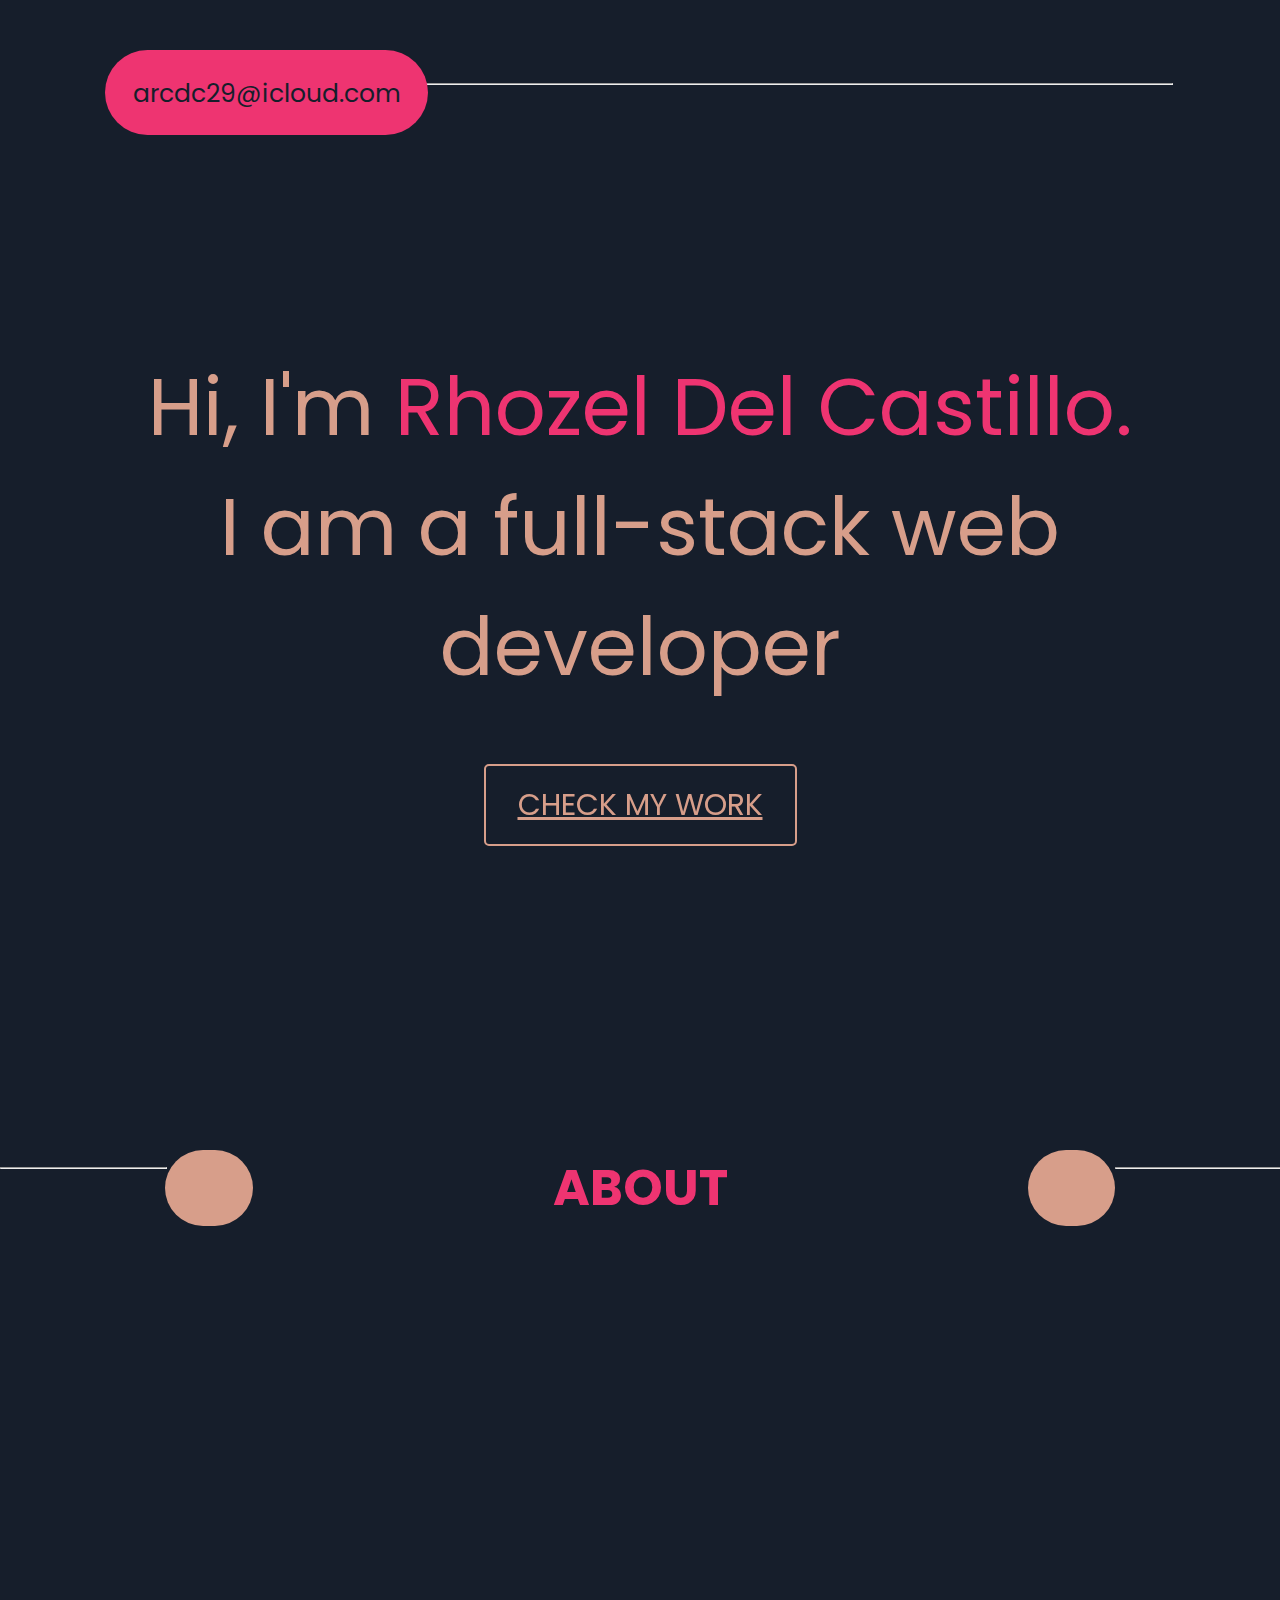
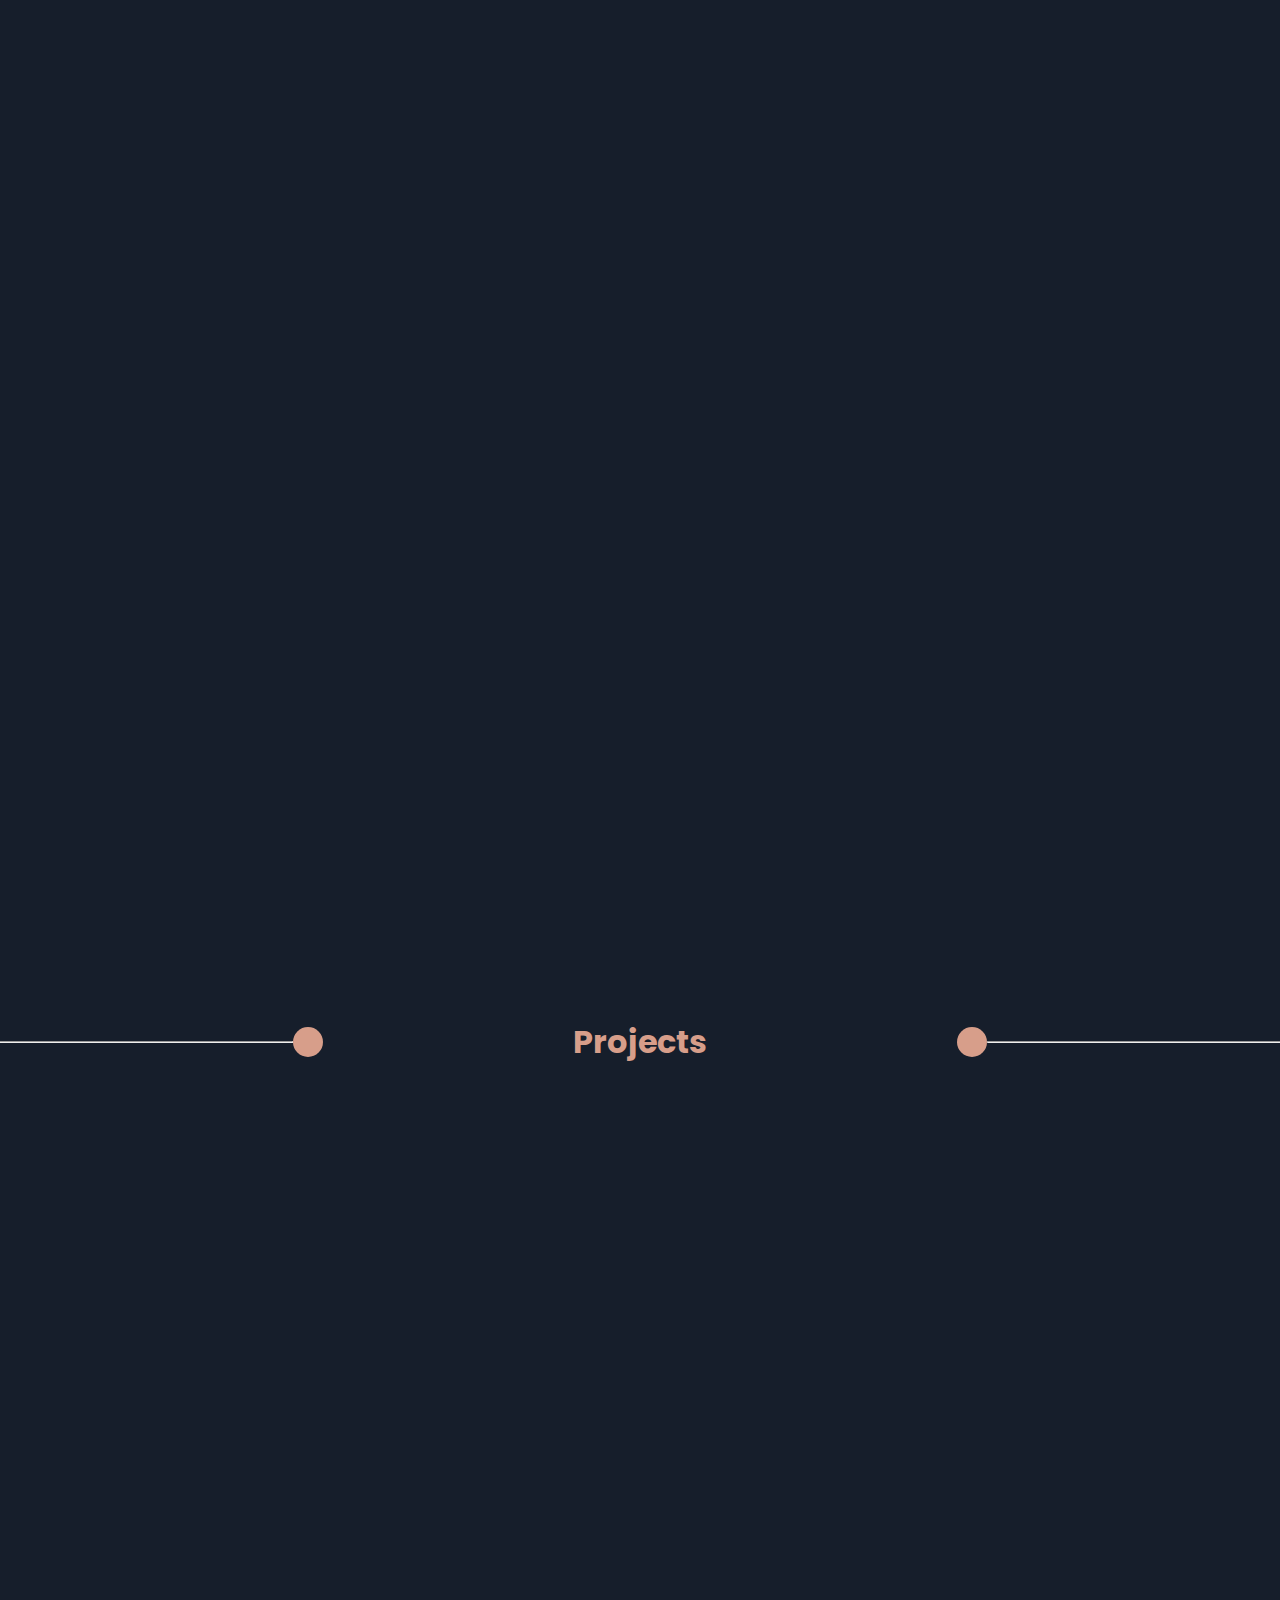
==== commit 452acb09: "Update index.html" ====
--- a/Rhozel Portfolio/index.html
+++ b/Rhozel Portfolio/index.html
@@ -9,7 +9,7 @@
 	<link rel="preconnect" href="https://fonts.googleapis.com">
 	<link rel="preconnect" href="https://fonts.gstatic.com" crossorigin>
 	<link href="https://fonts.googleapis.com/css2?family=Poppins&display=swap" rel="stylesheet">
-
+	<link rel="stylesheet" href="https://pro.fontawesome.com/releases/v5.10.0/css/all.css" integrity="sha384-AYmEC3Yw5cVb3ZcuHtOA93w35dYTsvhLPVnYs9eStHfGJvOvKxVfELGroGkvsg+p" crossorigin="anonymous"/>
 
 	<script src="https://unpkg.com/aos@2.3.1/dist/aos.js"></script>
 <script src="https://ajax.googleapis.com/ajax/libs/jquery/3.5.1/jquery.min.js"></script>
@@ -18,7 +18,7 @@
 	<script>
   		AOS.init();
 	</script>
-
+<!-- 
 	<script>
 		$(document).ready(function(){
 		  $(".header__button").click(function(){
@@ -28,14 +28,34 @@
 		    $("portfolio").show("slow");
 		  });
 		});
-	</script>
-	<script>
+	</script> -->
+
+<!-- 	<script>
+		$(".header__button").click(function() {
+    $('html,body').animate({
+        scrollTop: $(".second").offset().top},
+        'slow');
+	});
+	</script> -->
+
+<!-- 	<script>
 		$(document).ready(function(){
 		  $(".checkout").click(function(){
 		    $("main").hide();
 		  });
 		  $(".checkout").click(function(){
 		    $("portfolio").show("slow");
+		  });
+		});
+	</script> -->
+
+<!-- 	<script>
+		$(document).ready(function(){
+		  $(".back__btn").click(function(){
+		    $("portfolio").hide();
+		  });
+		  $(".back__btn").click(function(){
+		    $("main").show("slow");
 		  });
 		});
 	</script>
@@ -61,7 +81,7 @@
     }
   });
 });
-	</script>
+	</script> -->
 
 </head>
 <body>
@@ -80,7 +100,7 @@
 					<h1> Hi, I'm <c>Rhozel Del Castillo.</c><br>
 						I am a full-stack web developer
 					</h1>
-					<button class="header__button"> CHECK MY WORK </button>
+					<button class="header__button"><a href="portfolio.html"> CHECK MY WORK </a> </button>
 				</div>
 			</div>
 		</div>
@@ -255,51 +275,33 @@
 			<div class="projects__wrapper align">
 				<div class="display__sec1">
 					<div class="placeholder1" data-aos="zoom-in">
+						<img src="205187863_837822960438231_4811572937248068820_n.jpg">
 					</div>
 					<div class="placeholder2" data-aos="zoom-in">
+						<img src="206810119_336372724598357_6238914639871437573_n.jpg">
 					</div>
 					<div class="placeholder1" data-aos="zoom-in">
+						<img src="206810119_336372724598357_6238914639871437573_n.jpg">
 					</div>
 				</div>
 				<div class="display__sec2">
 					<div class="placeholder2" data-aos="zoom-in" >
+						<img src="212432086_176627231114127_1016606382433491654_n.jpg">
 					</div>
 					<div class="placeholder1" data-aos="zoom-in">
+						<img src="213513905_2934489603462721_3927669583841663962_n.jpg">
 					</div>
 					<div class="placeholder2" data-aos="zoom-in">
+						<img src="214231562_3056658471322516_7569731549136813400_n.jpg">
 					</div>
 				</div>
 			</div>
 			<div class="checkout__section" data-aos="fade-right">
 				<hr>
-				<button class="checkout"> CHECK OUT FOR MORE! </button>
+				<button class="checkout"> <a href="portfolio.html">CHECK OUT FOR MORE! </a></button>
 			</div>
 
 		</div>
 	</main>
-	<portfolio>
-	<div class="projects__section">
-			<div class="projects__wrapper align">
-				<div class="display__sec1">
-					<div class="placeholder1" data-aos="zoom-in">
-					</div>
-					<div class="placeholder2" data-aos="zoom-in">
-					</div>
-					<div class="placeholder1" data-aos="zoom-in">
-					</div>
-				</div>
-				<div class="display__sec2">
-					<div class="placeholder2" data-aos="zoom-in" >
-					</div>
-					<div class="placeholder1" data-aos="zoom-in">
-					</div>
-					<div class="placeholder2" data-aos="zoom-in">
-					</div>
-				</div>
-			</div>
-		</div>
-	</portfolio>
-
-
 </body>
 </html>
--- a/Rhozel Portfolio/css.css
+++ b/Rhozel Portfolio/css.css
@@ -16,6 +16,16 @@
     height: 100%;
     padding: 0;
     margin: 0;
+}
+
+portfolio{
+    display: none;
+     margin: 0 auto;
+    width: 100%;
+    overflow-x: hidden;
+    background-color: #161e2b;
+    font-family: Poppins;
+    color: #d79e8a;
 }
 
 .align{
@@ -28,6 +38,7 @@
 .mobile{
     display: none;
 }
+
 /*========*/
 
 .header__section{
